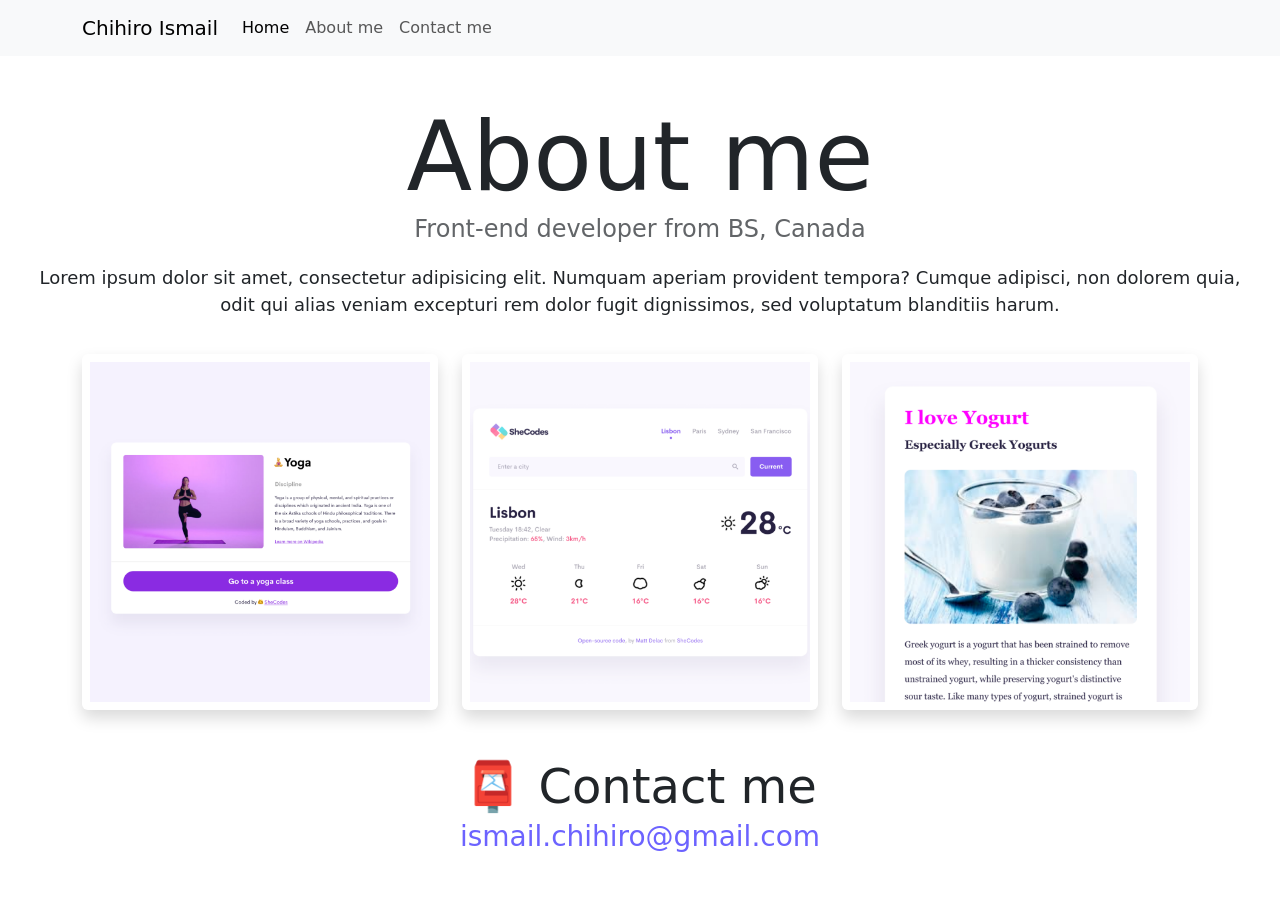
==== about.html @ 0876af93 "Transfered my portfolio files to VS code" ====
<!DOCTYPE html>
<html lang="en">
  <head>
    <meta charset="UTF-8" />
    <meta http-equiv="X-UA-Compatible" content="IE=edge" />
    <meta name="viewport" content="width=device-width, initial-scale=1.0" />
    <link
      href="https://cdn.jsdelivr.net/npm/bootstrap@5.1.3/dist/css/bootstrap.min.css"
      rel="stylesheet"
      integrity="sha384-1BmE4kWBq78iYhFldvKuhfTAU6auU8tT94WrHftjDbrCEXSU1oBoqyl2QvZ6jIW3"
      crossorigin="anonymous"
    />
    <script
      src="https://cdn.jsdelivr.net/npm/bootstrap@5.1.3/dist/js/bootstrap.bundle.min.js"
      integrity="sha384-ka7Sk0Gln4gmtz2MlQnikT1wXgYsOg+OMhuP+IlRH9sENBO0LRn5q+8nbTov4+1p"
      crossorigin="anonymous"
    ></script>
    <link rel="stylesheet" href="src/style.css" />
    <title>About Chihiro</title>
  </head>
  <body>
    <nav class="navbar navbar-expand-lg navbar-light bg-light fixed-top">
      <div class="container">
        <a class="navbar-brand" href="index.html">Chihiro Ismail</a>
        <button
          class="navbar-toggler"
          type="button"
          data-bs-toggle="collapse"
          data-bs-target="#navbarNav"
          aria-controls="navbarNav"
          aria-expanded="false"
          aria-label="Toggle navigation"
        >
          <span class="navbar-toggler-icon"></span>
        </button>
        <div class="collapse navbar-collapse" id="navbarNav">
          <ul class="navbar-nav">
            <li class="nav-item">
              <a class="nav-link active" aria-current="page" href="index.html"
                >Home</a
              >
            </li>
            <li class="nav-item">
              <a class="nav-link" href="about.html">About me</a>
            </li>
            <li class="nav-item">
              <a class="nav-link" href="about.html#contact">Contact me</a>
            </li>
          </ul>
        </div>
      </div>
    </nav>
    <h1 class="text-center">About me</h1>
    <h3 class="text-center">Front-end developer from BS, Canada</h3>
    <div class="about-paragraphs">
      <p class="text-center">
        Lorem ipsum dolor sit amet, consectetur adipisicing elit. Numquam
        aperiam provident tempora? Cumque adipisci, non dolorem quia, odit qui
        alias veniam excepturi rem dolor fugit dignissimos, sed voluptatum
        blanditiis harum.
      </p>
    </div>
    <div class="container">
      <div class="row">
        <div class="col-sm-4">
          <img src="images/yoga.png" class="img-fluid rounded shadow p-2" />
        </div>
        <div class="col-sm-4">
          <img src="images/weather.png" class="img-fluid rounded shadow p-2" />
        </div>
        <div class="col-sm-4">
          <img src="images/yogurt.png" class="img-fluid rounded shadow p-2" />
        </div>
      </div>
    </div>
    <div id="contact" class="contact-info">
      <h2 class="text-center">📮 Contact me</h2>
      <a href="mailto:ismail.chihiro@gmail.com" class="email-link">
        ismail.chihiro@gmail.com
      </a>
    </div>
  </body>
</html>
---- src/style.css ----
:root {
  --primary-color: #6c63ff;
  --secondary-color: #f5f2fe;
  --box-shadow: 0 5px 10px rgba(0, 0, 0, 0.3);
}

body {
  margin-top: 100px;
}

h1,
h2,
h3 {
  margin: 0;
}

h1 {
  font-size: 96px;
}

h2 {
  font-size: 48px;
}

h3 {
  font-size: 24px;
  opacity: 0.7;
}

p {
  padding: 20px;
  border-radius: 4px;
  font-size: 18px;
  line-height: 1.5;
}

.navigation-links {
  display: flex;
  margin-top: 40px;
  justify-content: center;
}

.navigation-links a {
  margin: 20px;
  border-radius: 4px;
  padding: 20px 15px;
  text-decoration: none;
  text-transform: capitalize;
}
.contact-info {
  margin-top: 48px;
}

.contact-link {
  background: var(--primary-color);
  box-shadow: var(--box-shadow);
  color: white;
}

.about-link {
  color: var(--primary-color);
  border: 1px solid var(--primary-color);
}

.homepage-link {
  color: var(--primary-color);
  text-align: center;
  display: block;
}

.email-link {
  display: flex;
  justify-content: center;
  color: var(--primary-color);
  font-size: 28px;
  text-decoration: none;
}

.email-link:hover {
  text-decoration: underline;
}

.app-link {
  background: var(--primary-color);
  box-shadow: var(--box-shadow);
  border-radius: 4px;
  color: white;
  padding: 20px 15px;
  text-align: center;
  text-decoration: none;
}
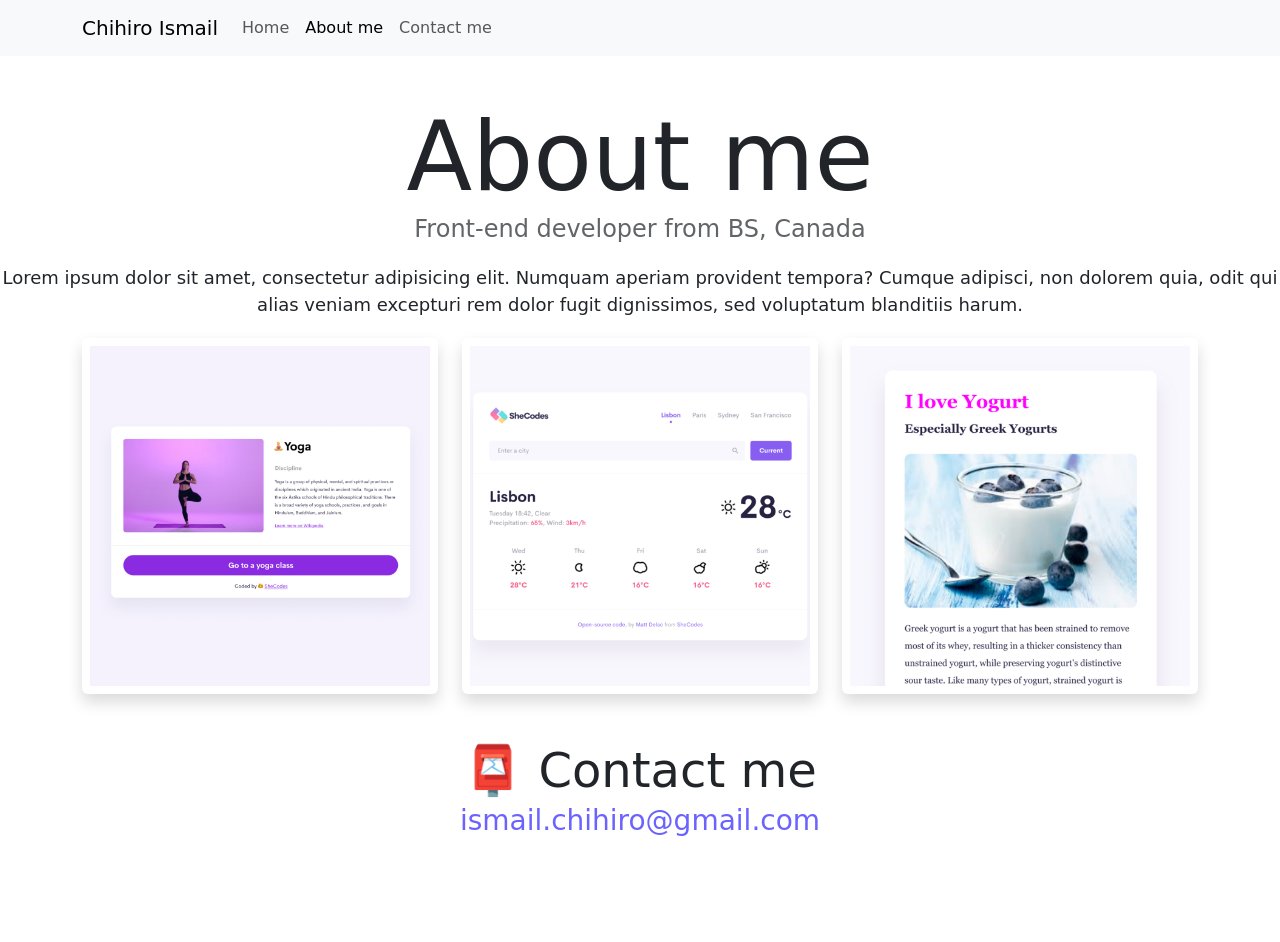
==== commit 38f48657: "Updated & made SEO friendly" ====
--- a/about.html
+++ b/about.html
@@ -4,6 +4,10 @@
     <meta charset="UTF-8" />
     <meta http-equiv="X-UA-Compatible" content="IE=edge" />
     <meta name="viewport" content="width=device-width, initial-scale=1.0" />
+    <meta
+      name="description"
+      content="This is a brief introduction about Chihiro Ismail, a front-end developer from BC."
+    />
     <link
       href="https://cdn.jsdelivr.net/npm/bootstrap@5.1.3/dist/css/bootstrap.min.css"
       rel="stylesheet"
@@ -16,12 +20,14 @@
       crossorigin="anonymous"
     ></script>
     <link rel="stylesheet" href="src/style.css" />
-    <title>About Chihiro</title>
+    <title>Introduction of Chihiro, a front-end developer</title>
   </head>
   <body>
     <nav class="navbar navbar-expand-lg navbar-light bg-light fixed-top">
       <div class="container">
-        <a class="navbar-brand" href="index.html">Chihiro Ismail</a>
+        <a class="navbar-brand" href="index.html" title="Home"
+          >Chihiro Ismail</a
+        >
         <button
           class="navbar-toggler"
           type="button"
@@ -36,15 +42,26 @@
         <div class="collapse navbar-collapse" id="navbarNav">
           <ul class="navbar-nav">
             <li class="nav-item">
-              <a class="nav-link active" aria-current="page" href="index.html"
+              <a
+                class="nav-link"
+                aria-current="page"
+                href="index.html"
+                title="Home"
                 >Home</a
               >
             </li>
             <li class="nav-item">
-              <a class="nav-link" href="about.html">About me</a>
+              <a class="nav-link active" href="about.html" title="about"
+                >About me</a
+              >
             </li>
             <li class="nav-item">
-              <a class="nav-link" href="about.html#contact">Contact me</a>
+              <a
+                class="nav-link"
+                href="about.html#contact"
+                title="contact link in the about page"
+                >Contact me</a
+              >
             </li>
           </ul>
         </div>
@@ -63,19 +80,35 @@
     <div class="container">
       <div class="row">
         <div class="col-sm-4">
-          <img src="images/yoga.png" class="img-fluid rounded shadow p-2" />
+          <img
+            src="images/yoga.png"
+            alt="yoga app"
+            class="img-fluid rounded shadow p-2"
+          />
         </div>
         <div class="col-sm-4">
-          <img src="images/weather.png" class="img-fluid rounded shadow p-2" />
+          <img
+            src="images/weather.png"
+            alt="weather app"
+            class="img-fluid rounded shadow p-2"
+          />
         </div>
         <div class="col-sm-4">
-          <img src="images/yogurt.png" class="img-fluid rounded shadow p-2" />
+          <img
+            src="images/yogurt.png"
+            alt="yogurt app"
+            class="img-fluid rounded shadow p-2"
+          />
         </div>
       </div>
     </div>
     <div id="contact" class="contact-info">
       <h2 class="text-center">📮 Contact me</h2>
-      <a href="mailto:ismail.chihiro@gmail.com" class="email-link">
+      <a
+        href="mailto:ismail.chihiro@gmail.com"
+        class="email-link"
+        title="emailaddress"
+      >
         ismail.chihiro@gmail.com
       </a>
     </div>
--- a/src/style.css
+++ b/src/style.css
@@ -5,7 +5,7 @@
 }
 
 body {
-  margin-top: 100px;
+  margin: 100px 0;
 }
 
 h1,
@@ -28,10 +28,10 @@
 }
 
 p {
-  padding: 20px;
   border-radius: 4px;
   font-size: 18px;
   line-height: 1.5;
+  margin: 20px 0;
 }
 
 .navigation-links {
@@ -89,3 +89,33 @@
   text-align: center;
   text-decoration: none;
 }
+
+@media (max-width: 576px) {
+  body {
+    margin: 100px 0;
+  }
+  h1,
+  h2,
+  h3,
+  p {
+    text-align: center;
+    line-height: 1.5;
+  }
+  h1 {
+    font-size: 50px;
+  }
+  h2 {
+    font-size: 32px;
+  }
+  img {
+    margin-bottom: 10px;
+  }
+  .navbar {
+    padding: 8px 0;
+  }
+  .app-link {
+    display: block;
+    max-width: 70%;
+    margin: 0 auto;
+  }
+}
